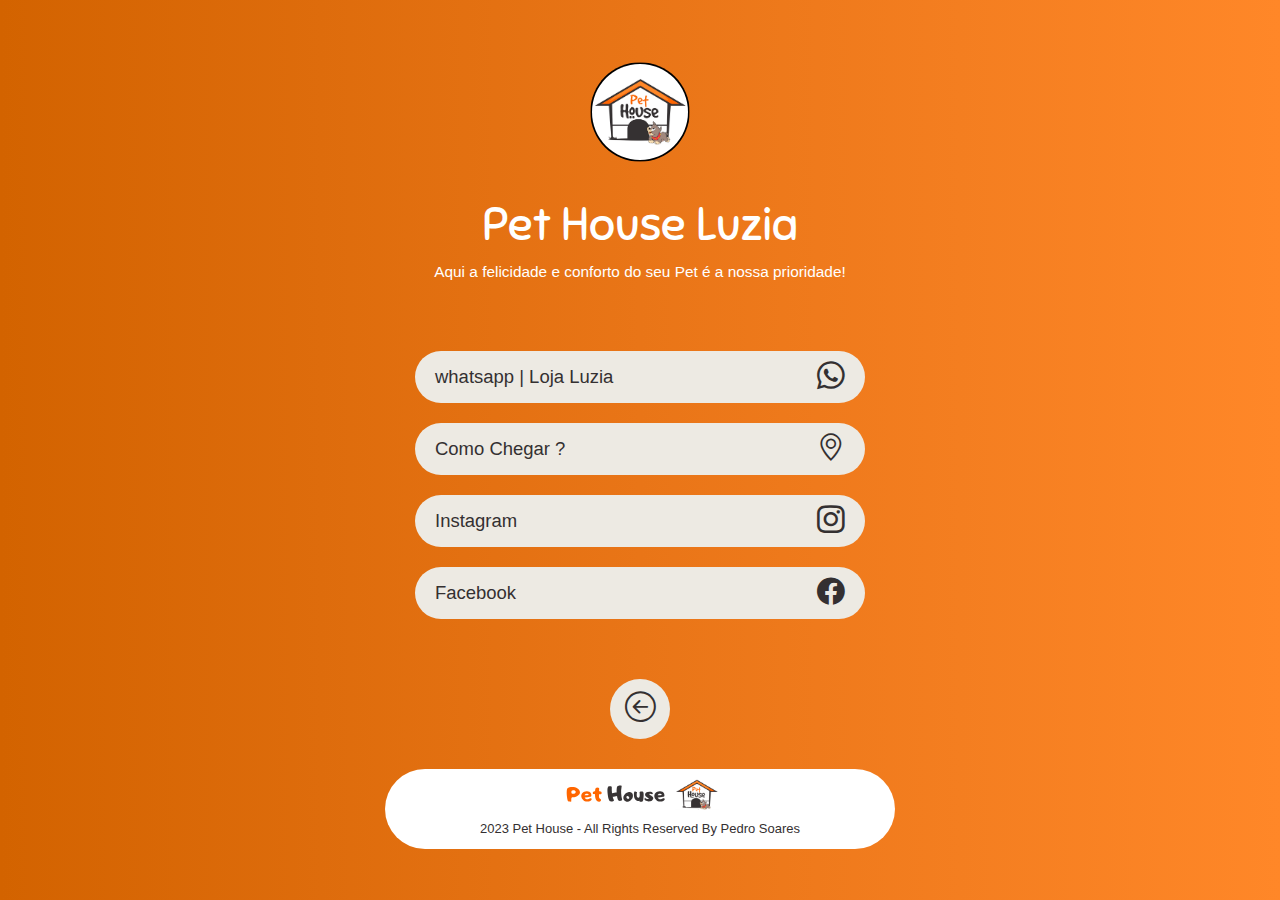
==== luzia.html @ d6dd8b86 "first-commit" ====
<!DOCTYPE html>
<html lang="pt-br">
<head>
    <meta charset="UTF-8">
    <meta name="viewport" content="width=device-width, initial-scale=1.0">
    <!-- biblioteca de imagens bootstrap -->
    <link rel="stylesheet" href="https://cdn.jsdelivr.net/npm/bootstrap-icons@1.10.5/font/bootstrap-icons.css">
    <!-- CSS -->
    <link rel="stylesheet" href="css/linktree.css">
    <link rel="shortcut icon" href="img/logo.svg" type="image/x-icon">
    <!-- TÍTULO DA GUIA -->
    <title>Pet House Luzia</title>
</head>
<body>
    <!-- delimitar laterais da página de link -->
    <!-- TÍTULO E SUBTÍTULO -->
    <div class="container">
        <header>
            <img src="img/pet-house-logo.svg" alt="logo Pet House">
            <h1>Pet House Luzia</h1>
            <p>Aqui a felicidade e conforto do seu Pet é a nossa prioridade!</p>
        </header>

    <!-- BOTÕES COM INFORMAÇÕES -->
       <section class="button_links">
            <a href="https://api.whatsapp.com/send?phone=5579999260132" target="_blank" class="link">
                <button class="degrade">
                    <span>whatsapp | Loja Luzia</span>
                    <i class="bi bi-whatsapp"></i>
                </button>
            </a>

            <a href="https://maps.app.goo.gl/WBj2rXA4GjQ2t3RJ9" target="_blank" class="link">
                <button class="degrade">
                    <span>Como Chegar ?</span>
                    <i class="bi bi-geo-alt"></i>
                </button>
            </a>

            <a href="https://www.instagram.com/pethouseaju/" target="_blank" class="link">
                <button class="degrade">
                    <span>Instagram</span>
                    <i class="bi bi-instagram"></i>
                </button>
            </a>

            <a href="https://www.facebook.com/people/Pethouseaju/100063820792406/" target="_blank" class="link">
                <button class="degrade">
                    <span>Facebook</span>
                    <i class="bi bi-facebook"></i>
                </button>
            </a>
       </section>

       <!-- VOLTAR PÁGINA PRINCIPAL -->

        <section>
            <a href="index.html" class="btn-footer degrade"><i class="bi bi-arrow-left-circle"></i></a>
        </section>

        <!-- rodapé -->

        <footer class="rodape">
            <img class="rodape-img" src="img/pet-house-letreiro.svg" alt="Dog Vip Logo">
            <p class="rodape-paragrafo">2023 Pet House - All Rights Reserved By Pedro Soares</p>
        </footer>

    </div>
</body>
</html>
---- css/linktree.css ----
@import url('https://fonts.googleapis.com/css2?family=Montserrat&family=Sniglet&display=swap');

/* Página toda */
*{
    margin: 0;
    padding: 0;
    box-sizing: border-box;
    font-family: "Outift", sans-serif;
}
/* DEFINIÇÕES DENTRO DO HTML */
html {
    height: 100vh;
    font-size: 14px;
}
/* DEFINIÇÕES DENTRO DO BODY */
body {
    background-image: linear-gradient(to right, #d36300, #de6c0c, #e97517, #f47e20, #ff8728);
    height: 100%;
}
/* CONTAINER DA PÁGINA */
.container {
    height: 100%;
    max-width: 550px;
    margin: 0 auto;
    display: flex;
    flex-direction: column;
    justify-content: center;
    padding: 20px;
    color: #fff;
    font-size: 1.1em;
}

a {
    text-decoration: none;
    color: #343031;
}
/* DEGRADÉ DO BACKGROUND DOS BOTÕES */
.degrade{
    background-color: #EDEAE3;
}

/* Estilo Header */

header {
    text-align: center;
    margin-bottom: 40px;
}

header img {
    max-width: 120px;
    margin-bottom: 20px;
}

header h1 {
    font-size: 3em;
    margin-bottom: 10px;
    color: #fff;
    font-weight: 300;
    font-family: 'Sniglet', cursive;
}

/* estilo dos botões */
.button_links {
    display: flex;
    flex-direction: column;
    gap: 20px;
}

.link button {
    width: 100%;
    padding: 10px 20px;
    display: flex;
    align-items: center;
    justify-content: space-between;
    border: none;
    border-radius: 30px;
    font-size: 1.2em;
    cursor: pointer;
    color: #343031;
    transition: .2s;
}

.link i {
    font-size: 1.5em;
}

.link button:hover {
    transform: scale(1.05);
    background: linear-gradient(to right, #FF6F02, #FFA436 );
    border: 2px solid white;
    color: white;
}

section {
    text-align: center;
    margin: 30px;
}

.btn-footer {
    width: 60px;
    height: 60px;
    display: inline-block;
    font-size: 2em;
    line-height: 60px;
    color: #343031;
    border-radius: 50%;
    margin: 0 10px;
    transition: .2s;
}

.btn-footer:hover {
    transform: scale(1.05);
    background: linear-gradient(to right, #FF6F02, #FFA436 );
    border: 2px solid white;
    color: white;
}


/* rodapé */

.rodape {
    padding: 5px;
    border-radius: 50px;
    background-color: #fff;
    line-height: 30px; 
}

.rodape-img {
    height: 40px;
    display: block;
    margin: 0 auto;
}

.rodape-paragrafo {
    color: #343031;
    text-align: center;
    font-size: 13px;
}
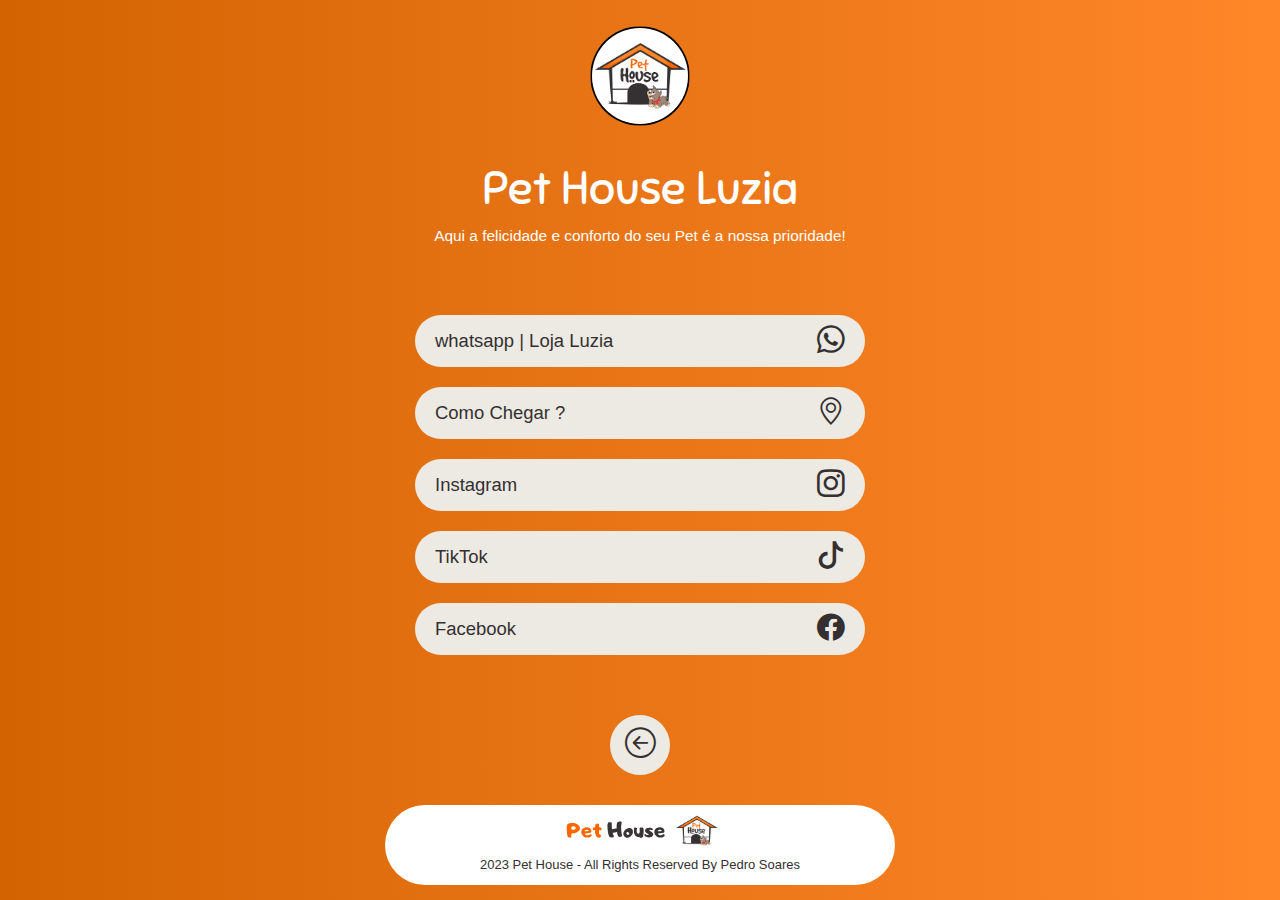
==== commit d313f8fc: "second corrections" ====
--- a/luzia.html
+++ b/luzia.html
@@ -44,6 +44,13 @@
                 </button>
             </a>
 
+            <a href="https://www.tiktok.com/@pethouseaju" target="_blank" class="link">
+                <button class="degrade">
+                    <span>TikTok</span>
+                    <i class="bi bi-tiktok"></i>
+                </button>
+            </a>
+
             <a href="https://www.facebook.com/people/Pethouseaju/100063820792406/" target="_blank" class="link">
                 <button class="degrade">
                     <span>Facebook</span>
--- a/css/linktree.css
+++ b/css/linktree.css
@@ -135,4 +135,46 @@
     color: #343031;
     text-align: center;
     font-size: 13px;
+}
+
+/* tablet */
+@media (max-width: 900px) {
+    header img {
+        margin-top: 80px;
+        margin-bottom: 0px;
+    }
+
+    .button_links {
+        margin-top: -10px;
+    }
+
+    section {
+        margin-top: -15px;
+    }
+
+    .rodape {
+        margin-bottom: 100px;
+    }
+}
+
+/* celular */
+@media (max-width: 576px) {
+
+    header h1 {
+        font-size: 40px;
+    }
+
+    header img {
+        height: 100px;
+        margin-top: 90px;
+    }
+
+    .button_links {
+        margin-top: -10px;
+    }
+
+    section {
+        margin-top: -5px;
+        margin-bottom: 20px;
+    }
 }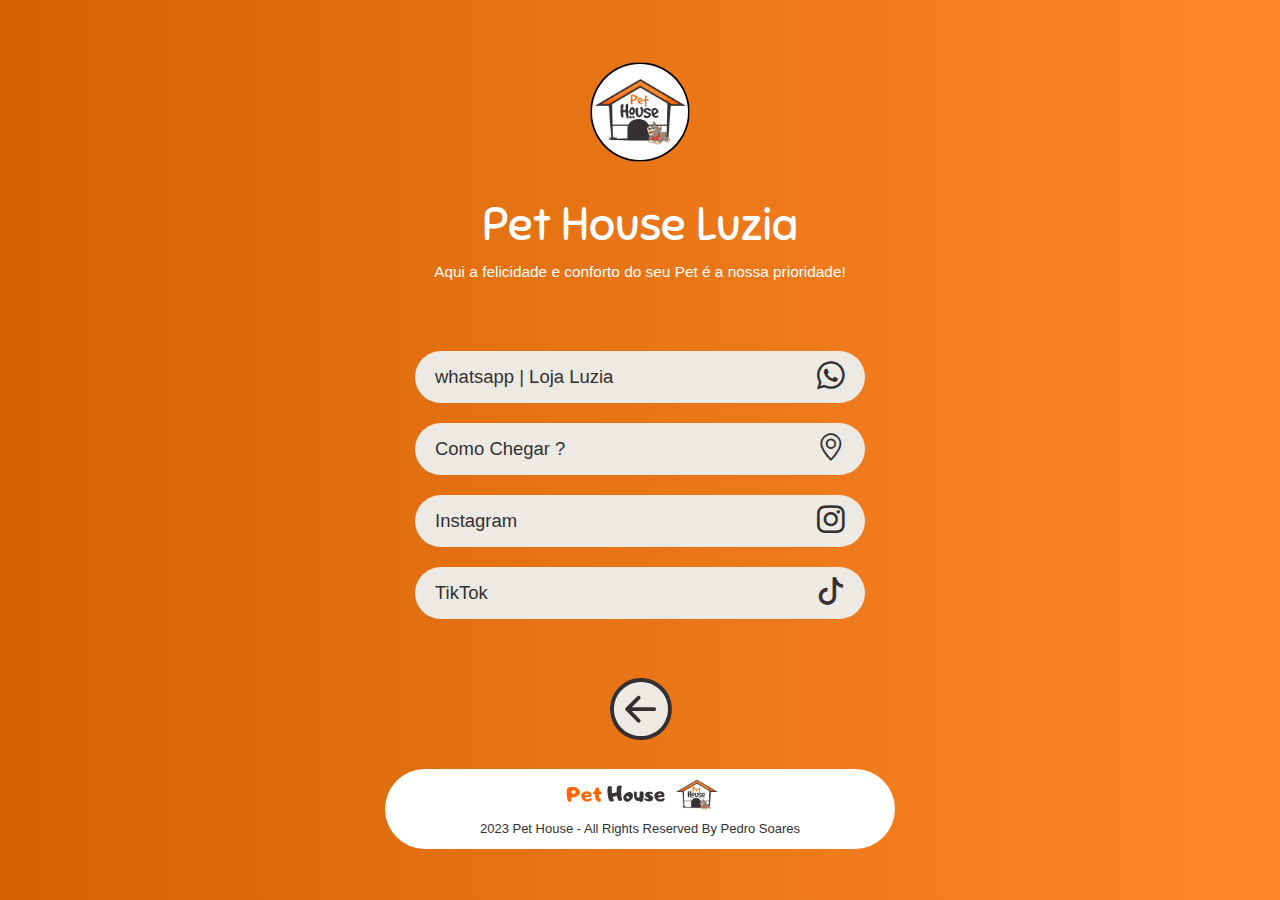
==== commit 7dcb6e9d: "end commit" ====
--- a/luzia.html
+++ b/luzia.html
@@ -50,13 +50,6 @@
                     <i class="bi bi-tiktok"></i>
                 </button>
             </a>
-
-            <a href="https://www.facebook.com/people/Pethouseaju/100063820792406/" target="_blank" class="link">
-                <button class="degrade">
-                    <span>Facebook</span>
-                    <i class="bi bi-facebook"></i>
-                </button>
-            </a>
        </section>
 
        <!-- VOLTAR PÁGINA PRINCIPAL -->
--- a/css/linktree.css
+++ b/css/linktree.css
@@ -100,7 +100,7 @@
     width: 60px;
     height: 60px;
     display: inline-block;
-    font-size: 2em;
+    font-size: 400%;
     line-height: 60px;
     color: #343031;
     border-radius: 50%;
@@ -165,8 +165,12 @@
     }
 
     header img {
-        height: 100px;
-        margin-top: 90px;
+        height: 80px;
+        margin-top: 100px;
+    }
+
+    p {
+        margin-bottom: -10px;
     }
 
     .button_links {
@@ -177,4 +181,48 @@
         margin-top: -5px;
         margin-bottom: 20px;
     }
+
+    .btn-footer {
+        margin: 0 auto;
+        text-align: center;
+        font-size: 400%;
+    }
+}
+
+/* ccelular m */
+@media (max-width: 400px) {
+    header h1 {
+        font-size: 30px;
+    }
+
+    header img {
+        height: 90px;
+        margin-top: 100px;
+    }
+
+    p {
+        margin-bottom: -10px;
+    }
+
+    .button_links {
+        margin-top: -10px;
+        
+    }
+
+    section {
+        margin-top: -5px;
+        margin-bottom: 20px;
+    }
+
+    .btn-footer {
+        margin: 0 auto;
+        text-align: center;
+        font-size: 400%;
+
+    }
+
+    .rodape-paragrafo {
+        margin-bottom: 10px;
+        font-size: 12px;
+    }
 }